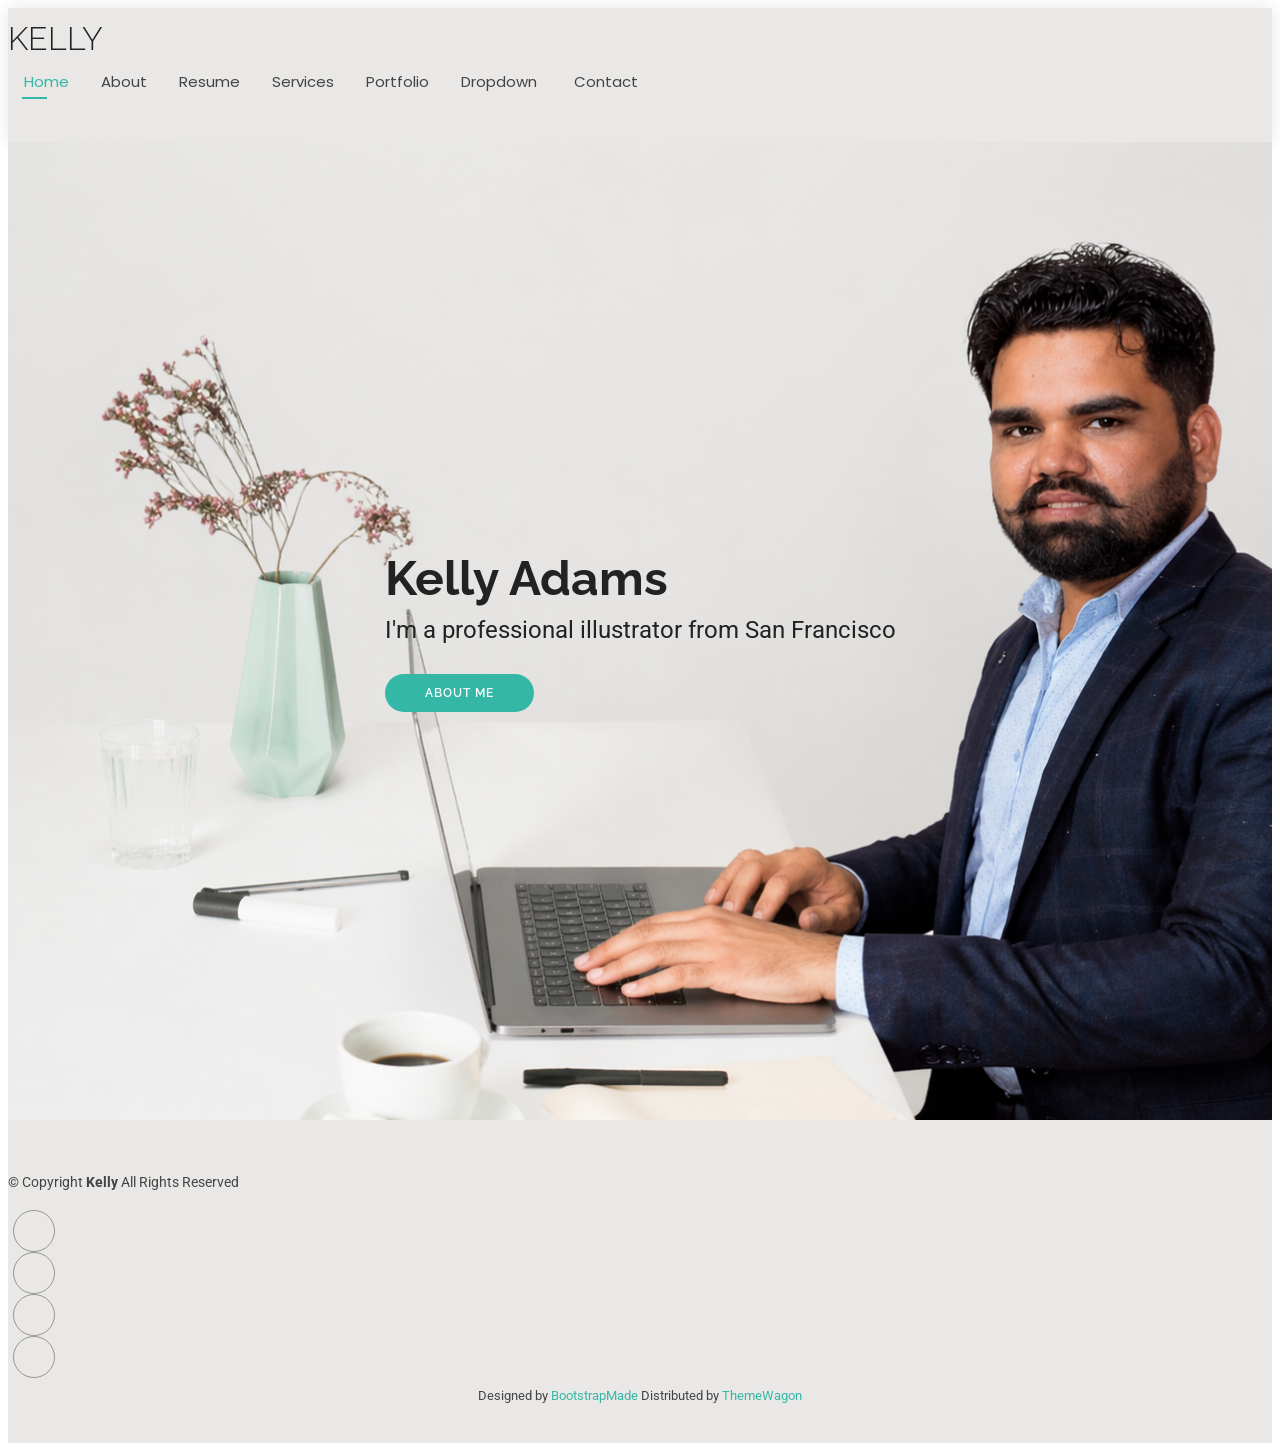
==== index.html @ b35b4514 "index.html" ====
<!DOCTYPE html>
<html lang="en">

<head>
  <meta charset="utf-8">
  <meta content="width=device-width, initial-scale=1.0" name="viewport">
  <title>Index - Kelly Bootstrap Template</title>
  <meta name="description" content="">
  <meta name="keywords" content="">

  <!-- Favicons -->
  <link href="assets/img/favicon.png" rel="icon">
  <link href="assets/img/apple-touch-icon.png" rel="apple-touch-icon">

  <!-- Fonts -->
  <link href="https://fonts.googleapis.com" rel="preconnect">
  <link href="https://fonts.gstatic.com" rel="preconnect" crossorigin>
  <link href="https://fonts.googleapis.com/css2?family=Roboto:ital,wght@0,100;0,300;0,400;0,500;0,700;0,900;1,100;1,300;1,400;1,500;1,700;1,900&family=Poppins:ital,wght@0,100;0,200;0,300;0,400;0,500;0,600;0,700;0,800;0,900;1,100;1,200;1,300;1,400;1,500;1,600;1,700;1,800;1,900&family=Raleway:ital,wght@0,100;0,200;0,300;0,400;0,500;0,600;0,700;0,800;0,900;1,100;1,200;1,300;1,400;1,500;1,600;1,700;1,800;1,900&display=swap" rel="stylesheet">

  <!-- Vendor CSS Files -->
  <link href="assets/vendor/bootstrap/css/bootstrap.min.css" rel="stylesheet">
  <link href="assets/vendor/bootstrap-icons/bootstrap-icons.css" rel="stylesheet">
  <link href="assets/vendor/aos/aos.css" rel="stylesheet">
  <link href="assets/vendor/swiper/swiper-bundle.min.css" rel="stylesheet">
  <link href="assets/vendor/glightbox/css/glightbox.min.css" rel="stylesheet">

  <!-- Main CSS File -->
  <link href="main.css" rel="stylesheet">

  <!-- =======================================================
  * Template Name: Kelly
  * Template URL: https://bootstrapmade.com/kelly-free-bootstrap-cv-resume-html-template/
  * Updated: Aug 07 2024 with Bootstrap v5.3.3
  * Author: BootstrapMade.com
  * License: https://bootstrapmade.com/license/
  ======================================================== -->
</head>

<body class="index-page">

  <header id="header" class="header d-flex align-items-center light-background sticky-top">
    <div class="container-fluid position-relative d-flex align-items-center justify-content-between">

      <a href="index.html" class="logo d-flex align-items-center me-auto me-xl-0">
        <!-- Uncomment the line below if you also wish to use an image logo -->
        <!-- <img src="assets/img/logo.png" alt=""> -->
        <h1 class="sitename">Kelly</h1>
      </a>

      <nav id="navmenu" class="navmenu">
        <ul>
          <li><a href="index.html" class="active">Home</a></li>
          <li><a href="about.html">About</a></li>
          <li><a href="resume.html">Resume</a></li>
          <li><a href="services.html">Services</a></li>
          <li><a href="portfolio.html">Portfolio</a></li>
          <li class="dropdown"><a href="#"><span>Dropdown</span> <i class="bi bi-chevron-down toggle-dropdown"></i></a>
            <ul>
              <li><a href="#">Dropdown 1</a></li>
              <li class="dropdown"><a href="#"><span>Deep Dropdown</span> <i class="bi bi-chevron-down toggle-dropdown"></i></a>
                <ul>
                  <li><a href="#">Deep Dropdown 1</a></li>
                  <li><a href="#">Deep Dropdown 2</a></li>
                  <li><a href="#">Deep Dropdown 3</a></li>
                  <li><a href="#">Deep Dropdown 4</a></li>
                  <li><a href="#">Deep Dropdown 5</a></li>
                </ul>
              </li>
              <li><a href="#">Dropdown 2</a></li>
              <li><a href="#">Dropdown 3</a></li>
              <li><a href="#">Dropdown 4</a></li>
            </ul>
          </li>
          <li><a href="contact.html">Contact</a></li>
        </ul>
        <i class="mobile-nav-toggle d-xl-none bi bi-list"></i>
      </nav>

      <div class="header-social-links">
        <a href="#" class="twitter"><i class="bi bi-twitter-x"></i></a>
        <a href="#" class="facebook"><i class="bi bi-facebook"></i></a>
        <a href="#" class="instagram"><i class="bi bi-instagram"></i></a>
        <a href="#" class="linkedin"><i class="bi bi-linkedin"></i></a>
      </div>

    </div>
  </header>

  <main class="main">

    <!-- Hero Section -->
    <section id="hero" class="hero section">

      <img src="pk.png" alt="" data-aos="fade-in">

      <div class="container text-center" data-aos="zoom-out" data-aos-delay="100">
        <div class="row justify-content-center">
          <div class="col-lg-8">
            <h2>Kelly Adams</h2>
            <p>I'm a professional illustrator from San Francisco</p>
            <a href="about.html" class="btn-get-started">About Me</a>
          </div>
        </div>
      </div>

    </section><!-- /Hero Section -->

  </main>

  <footer id="footer" class="footer light-background">

    <div class="container">
      <div class="copyright text-center ">
        <p>© <span>Copyright</span> <strong class="px-1 sitename">Kelly</strong> <span>All Rights Reserved<br></span></p>
      </div>
      <div class="social-links d-flex justify-content-center">
        <a href=""><i class="bi bi-twitter-x"></i></a>
        <a href=""><i class="bi bi-facebook"></i></a>
        <a href=""><i class="bi bi-instagram"></i></a>
        <a href=""><i class="bi bi-linkedin"></i></a>
      </div>
      <div class="credits">
        <!-- All the links in the footer should remain intact. -->
        <!-- You can delete the links only if you've purchased the pro version. -->
        <!-- Licensing information: https://bootstrapmade.com/license/ -->
        <!-- Purchase the pro version with working PHP/AJAX contact form: [buy-url] -->
        Designed by <a href="https://bootstrapmade.com/">BootstrapMade</a> Distributed by <a href=“https://themewagon.com>ThemeWagon
      </div>
    </div>

  </footer>

  <!-- Scroll Top -->
  <a href="#" id="scroll-top" class="scroll-top d-flex align-items-center justify-content-center"><i class="bi bi-arrow-up-short"></i></a>

  <!-- Preloader -->
  <div id="preloader"></div>

  <!-- Vendor JS Files -->
  <script src="assets/vendor/bootstrap/js/bootstrap.bundle.min.js"></script>
  <script src="assets/vendor/php-email-form/validate.js"></script>
  <script src="assets/vendor/aos/aos.js"></script>
  <script src="assets/vendor/waypoints/noframework.waypoints.js"></script>
  <script src="assets/vendor/purecounter/purecounter_vanilla.js"></script>
  <script src="assets/vendor/swiper/swiper-bundle.min.js"></script>
  <script src="assets/vendor/glightbox/js/glightbox.min.js"></script>
  <script src="assets/vendor/imagesloaded/imagesloaded.pkgd.min.js"></script>
  <script src="assets/vendor/isotope-layout/isotope.pkgd.min.js"></script>

  <!-- Main JS File -->
  <script src="main-js.js"></script>

</body>

</html>
---- main.css ----
/**
* Template Name: Kelly
* Template URL: https://bootstrapmade.com/kelly-free-bootstrap-cv-resume-html-template/
* Updated: Aug 07 2024 with Bootstrap v5.3.3
* Author: BootstrapMade.com
* License: https://bootstrapmade.com/license/
*/

/*--------------------------------------------------------------
# Font & Color Variables
# Help: https://bootstrapmade.com/color-system/
--------------------------------------------------------------*/
/* Fonts */
:root {
  --default-font: "Roboto",  system-ui, -apple-system, "Segoe UI", Roboto, "Helvetica Neue", Arial, "Noto Sans", "Liberation Sans", sans-serif, "Apple Color Emoji", "Segoe UI Emoji", "Segoe UI Symbol", "Noto Color Emoji";
  --heading-font: "Raleway",  sans-serif;
  --nav-font: "Poppins",  sans-serif;
}

/* Global Colors - The following color variables are used throughout the website. Updating them here will change the color scheme of the entire website */
:root { 
  --background-color: #ffffff; /* Background color for the entire website, including individual sections */
  --default-color: #444444; /* Default color used for the majority of the text content across the entire website */
  --heading-color: #222222; /* Color for headings, subheadings and title throughout the website */
  --accent-color: #34b7a7; /* Accent color that represents your brand on the website. It's used for buttons, links, and other elements that need to stand out */
  --surface-color: #ffffff; /* The surface color is used as a background of boxed elements within sections, such as cards, icon boxes, or other elements that require a visual separation from the global background. */
  --contrast-color: #ffffff; /* Contrast color for text, ensuring readability against backgrounds of accent, heading, or default colors. */
}

/* Nav Menu Colors - The following color variables are used specifically for the navigation menu. They are separate from the global colors to allow for more customization options */
:root {
  --nav-color: #444444;  /* The default color of the main navmenu links */
  --nav-hover-color: #34b7a7; /* Applied to main navmenu links when they are hovered over or active */
  --nav-mobile-background-color: #ffffff; /* Used as the background color for mobile navigation menu */
  --nav-dropdown-background-color: #ffffff; /* Used as the background color for dropdown items that appear when hovering over primary navigation items */
  --nav-dropdown-color: #444444; /* Used for navigation links of the dropdown items in the navigation menu. */
  --nav-dropdown-hover-color: #34b7a7; /* Similar to --nav-hover-color, this color is applied to dropdown navigation links when they are hovered over. */
}

/* Color Presets - These classes override global colors when applied to any section or element, providing reuse of the sam color scheme. */

.light-background {
  --background-color: #e9e8e6;
  --surface-color: #ffffff;
}

.dark-background {
  --background-color: #060606;
  --default-color: #ffffff;
  --heading-color: #ffffff;
  --surface-color: #252525;
  --contrast-color: #ffffff;
}

/* Smooth scroll */
:root {
  scroll-behavior: smooth;
}

/*--------------------------------------------------------------
# General Styling & Shared Classes
--------------------------------------------------------------*/
body {
  color: var(--default-color);
  background-color: var(--background-color);
  font-family: var(--default-font);
}

a {
  color: var(--accent-color);
  text-decoration: none;
  transition: 0.3s;
}

a:hover {
  color: color-mix(in srgb, var(--accent-color), transparent 25%);
  text-decoration: none;
}

h1,
h2,
h3,
h4,
h5,
h6 {
  color: var(--heading-color);
  font-family: var(--heading-font);
}

/* PHP Email Form Messages
------------------------------*/
.php-email-form .error-message {
  display: none;
  background: #df1529;
  color: #ffffff;
  text-align: left;
  padding: 15px;
  margin-bottom: 24px;
  font-weight: 600;
}

.php-email-form .sent-message {
  display: none;
  color: #ffffff;
  background: #059652;
  text-align: center;
  padding: 15px;
  margin-bottom: 24px;
  font-weight: 600;
}

.php-email-form .loading {
  display: none;
  background: var(--surface-color);
  text-align: center;
  padding: 15px;
  margin-bottom: 24px;
}

.php-email-form .loading:before {
  content: "";
  display: inline-block;
  border-radius: 50%;
  width: 24px;
  height: 24px;
  margin: 0 10px -6px 0;
  border: 3px solid var(--accent-color);
  border-top-color: var(--surface-color);
  animation: php-email-form-loading 1s linear infinite;
}

@keyframes php-email-form-loading {
  0% {
    transform: rotate(0deg);
  }

  100% {
    transform: rotate(360deg);
  }
}

/*--------------------------------------------------------------
# Global Header
--------------------------------------------------------------*/
.header {
  color: var(--default-color);
  background-color: var(--background-color);
  padding: 15px 0;
  transition: all 0.5s;
  z-index: 997;
  box-shadow: 0px 0 18px rgba(0, 0, 0, 0.1);
}

.header .logo {
  line-height: 1;
}

.header .logo img {
  max-height: 36px;
  margin-right: 8px;
}

.header .logo h1 {
  font-size: 32px;
  margin: 0;
  font-weight: 300;
  text-transform: uppercase;
  color: var(--heading-color);
}

.header .header-social-links {
  padding-right: 15px;
}

.header .header-social-links a {
  color: color-mix(in srgb, var(--default-color), transparent 40%);
  padding-left: 6px;
  display: inline-block;
  transition: 0.3s;
  font-size: 16px;
}

.header .header-social-links a:hover {
  color: var(--accent-color);
}

.header .header-social-links a i {
  line-height: 0px;
}

@media (max-width: 1200px) {
  .header .logo {
    order: 1;
  }

  .header .header-social-links {
    order: 2;
  }

  .header .navmenu {
    order: 3;
  }
}

/*--------------------------------------------------------------
# Navigation Menu
--------------------------------------------------------------*/
/* Desktop Navigation */
@media (min-width: 1200px) {
  .navmenu {
    padding: 0;
  }

  .navmenu ul {
    margin: 0;
    padding: 0;
    display: flex;
    list-style: none;
    align-items: center;
  }

  .navmenu li {
    position: relative;
  }

  .navmenu>ul>li {
    white-space: nowrap;
    padding: 15px 14px;
  }

  .navmenu>ul>li:last-child {
    padding-right: 0;
  }

  .navmenu a,
  .navmenu a:focus {
    color: var(--nav-color);
    font-size: 15px;
    padding: 0 2px;
    font-family: var(--nav-font);
    font-weight: 400;
    display: flex;
    align-items: center;
    justify-content: space-between;
    white-space: nowrap;
    transition: 0.3s;
    position: relative;
  }

  .navmenu a i,
  .navmenu a:focus i {
    font-size: 12px;
    line-height: 0;
    margin-left: 5px;
    transition: 0.3s;
  }

  .navmenu>ul>li>a:before {
    content: "";
    position: absolute;
    height: 2px;
    bottom: -6px;
    left: 0;
    background-color: var(--nav-hover-color);
    visibility: hidden;
    width: 0px;
    transition: all 0.3s ease-in-out 0s;
  }

  .navmenu a:hover:before,
  .navmenu li:hover>a:before,
  .navmenu .active:before {
    visibility: visible;
    width: 25px;
  }

  .navmenu li:hover>a,
  .navmenu .active,
  .navmenu .active:focus {
    color: var(--nav-hover-color);
  }

  .navmenu .dropdown ul {
    margin: 0;
    padding: 10px 0;
    background: var(--nav-dropdown-background-color);
    display: block;
    position: absolute;
    visibility: hidden;
    left: 14px;
    top: 130%;
    opacity: 0;
    transition: 0.3s;
    border-radius: 4px;
    z-index: 99;
    box-shadow: 0px 0px 30px rgba(0, 0, 0, 0.1);
  }

  .navmenu .dropdown ul li {
    min-width: 200px;
  }

  .navmenu .dropdown ul a {
    padding: 10px 20px;
    font-size: 15px;
    text-transform: none;
    color: var(--nav-dropdown-color);
  }

  .navmenu .dropdown ul a i {
    font-size: 12px;
  }

  .navmenu .dropdown ul a:hover,
  .navmenu .dropdown ul .active:hover,
  .navmenu .dropdown ul li:hover>a {
    color: var(--nav-dropdown-hover-color);
  }

  .navmenu .dropdown:hover>ul {
    opacity: 1;
    top: 100%;
    visibility: visible;
  }

  .navmenu .dropdown .dropdown ul {
    top: 0;
    left: -90%;
    visibility: hidden;
  }

  .navmenu .dropdown .dropdown:hover>ul {
    opacity: 1;
    top: 0;
    left: -100%;
    visibility: visible;
  }
}

/* Mobile Navigation */
@media (max-width: 1199px) {
  .mobile-nav-toggle {
    color: var(--nav-color);
    font-size: 28px;
    line-height: 0;
    margin-right: 10px;
    cursor: pointer;
    transition: color 0.3s;
  }

  .navmenu {
    padding: 0;
    z-index: 9997;
  }

  .navmenu ul {
    display: none;
    list-style: none;
    position: absolute;
    inset: 60px 20px 20px 20px;
    padding: 10px 0;
    margin: 0;
    border-radius: 6px;
    background-color: var(--nav-mobile-background-color);
    border: 1px solid color-mix(in srgb, var(--default-color), transparent 90%);
    box-shadow: none;
    overflow-y: auto;
    transition: 0.3s;
    z-index: 9998;
  }

  .navmenu a,
  .navmenu a:focus {
    color: var(--nav-dropdown-color);
    padding: 10px 20px;
    font-family: var(--nav-font);
    font-size: 17px;
    font-weight: 500;
    display: flex;
    align-items: center;
    justify-content: space-between;
    white-space: nowrap;
    transition: 0.3s;
  }

  .navmenu a i,
  .navmenu a:focus i {
    font-size: 12px;
    line-height: 0;
    margin-left: 5px;
    width: 30px;
    height: 30px;
    display: flex;
    align-items: center;
    justify-content: center;
    border-radius: 50%;
    transition: 0.3s;
    background-color: color-mix(in srgb, var(--accent-color), transparent 90%);
  }

  .navmenu a i:hover,
  .navmenu a:focus i:hover {
    background-color: var(--accent-color);
    color: var(--contrast-color);
  }

  .navmenu a:hover,
  .navmenu .active,
  .navmenu .active:focus {
    color: var(--nav-dropdown-hover-color);
  }

  .navmenu .active i,
  .navmenu .active:focus i {
    background-color: var(--accent-color);
    color: var(--contrast-color);
    transform: rotate(180deg);
  }

  .navmenu .dropdown ul {
    position: static;
    display: none;
    z-index: 99;
    padding: 10px 0;
    margin: 10px 20px;
    background-color: var(--nav-dropdown-background-color);
    transition: all 0.5s ease-in-out;
  }

  .navmenu .dropdown ul ul {
    background-color: rgba(33, 37, 41, 0.1);
  }

  .navmenu .dropdown>.dropdown-active {
    display: block;
    background-color: rgba(33, 37, 41, 0.03);
  }

  .mobile-nav-active {
    overflow: hidden;
  }

  .mobile-nav-active .mobile-nav-toggle {
    color: #fff;
    position: absolute;
    font-size: 32px;
    top: 15px;
    right: 15px;
    margin-right: 0;
    z-index: 9999;
  }

  .mobile-nav-active .navmenu {
    position: fixed;
    overflow: hidden;
    inset: 0;
    background: rgba(33, 37, 41, 0.8);
    transition: 0.3s;
  }

  .mobile-nav-active .navmenu>ul {
    display: block;
  }
}

/*--------------------------------------------------------------
# Global Footer
--------------------------------------------------------------*/
.footer {
  color: var(--default-color);
  background-color: var(--background-color);
  font-size: 14px;
  padding: 40px 0;
  position: relative;
}

.footer .copyright p {
  margin-bottom: 0;
}

.footer .social-links {
  margin-top: 20px;
}

.footer .social-links a {
  display: flex;
  align-items: center;
  justify-content: center;
  width: 40px;
  height: 40px;
  border-radius: 50%;
  border: 1px solid color-mix(in srgb, var(--default-color), transparent 50%);
  font-size: 16px;
  color: color-mix(in srgb, var(--default-color), transparent 50%);
  margin: 0 5px;
  transition: 0.3s;
}

.footer .social-links a:hover {
  color: var(--accent-color);
  border-color: var(--accent-color);
}

.footer .credits {
  margin-top: 10px;
  font-size: 13px;
  text-align: center;
}

/*--------------------------------------------------------------
# Preloader
--------------------------------------------------------------*/
#preloader {
  position: fixed;
  inset: 0;
  z-index: 9999;
  overflow: hidden;
  background-color: var(--background-color);
  transition: all 0.6s ease-out;
  width: 100%;
  height: 100vh;
}

#preloader:before,
#preloader:after {
  content: "";
  position: absolute;
  border: 4px solid var(--accent-color);
  border-radius: 50%;
  animation: animate-preloader 2s cubic-bezier(0, 0.2, 0.8, 1) infinite;
}

#preloader:after {
  animation-delay: -0.5s;
}

@keyframes animate-preloader {
  0% {
    width: 10px;
    height: 10px;
    top: calc(50% - 5px);
    left: calc(50% - 5px);
    opacity: 1;
  }

  100% {
    width: 72px;
    height: 72px;
    top: calc(50% - 36px);
    left: calc(50% - 36px);
    opacity: 0;
  }
}

/*--------------------------------------------------------------
# Scroll Top Button
--------------------------------------------------------------*/
.scroll-top {
  position: fixed;
  visibility: hidden;
  opacity: 0;
  right: 15px;
  bottom: -15px;
  z-index: 99999;
  background-color: var(--accent-color);
  width: 44px;
  height: 44px;
  border-radius: 50px;
  transition: all 0.4s;
}

.scroll-top i {
  font-size: 24px;
  color: var(--contrast-color);
  line-height: 0;
}

.scroll-top:hover {
  background-color: color-mix(in srgb, var(--accent-color), transparent 20%);
  color: var(--contrast-color);
}

.scroll-top.active {
  visibility: visible;
  opacity: 1;
  bottom: 15px;
}

/*--------------------------------------------------------------
# Disable aos animation delay on mobile devices
--------------------------------------------------------------*/
@media screen and (max-width: 768px) {
  [data-aos-delay] {
    transition-delay: 0 !important;
  }
}

/*--------------------------------------------------------------
# Global Page Titles & Breadcrumbs
--------------------------------------------------------------*/
.page-title {
  color: var(--default-color);
  background-color: var(--background-color);
  padding: 25px 0;
  position: relative;
  border-bottom: 1px solid color-mix(in srgb, var(--default-color), transparent 85%);
}

.page-title h1 {
  font-size: 24px;
  font-weight: 400;
}

.page-title .breadcrumbs ol {
  display: flex;
  flex-wrap: wrap;
  list-style: none;
  padding: 0;
  margin: 0;
  font-size: 14px;
  font-weight: 400;
}

.page-title .breadcrumbs ol li+li {
  padding-left: 10px;
}

.page-title .breadcrumbs ol li+li::before {
  content: "/";
  display: inline-block;
  padding-right: 10px;
  color: color-mix(in srgb, var(--default-color), transparent 70%);
}

/*--------------------------------------------------------------
# Global Sections
--------------------------------------------------------------*/
section,
.section {
  color: var(--default-color);
  background-color: var(--background-color);
  padding: 60px 0;
  scroll-margin-top: 100px;
  overflow: clip;
}

@media (max-width: 1199px) {

  section,
  .section {
    scroll-margin-top: 66px;
  }
}

/*--------------------------------------------------------------
# Global Section Titles
--------------------------------------------------------------*/
.section-title {
  text-align: center;
  padding-bottom: 60px;
  position: relative;
}

.section-title h2 {
  font-size: 32px;
  font-weight: 700;
  margin-bottom: 20px;
  padding-bottom: 20px;
  position: relative;
}

.section-title h2:after {
  content: "";
  position: absolute;
  display: block;
  width: 50px;
  height: 3px;
  background: var(--accent-color);
  left: 0;
  right: 0;
  bottom: 0;
  margin: auto;
}

.section-title p {
  margin-bottom: 0;
}

/*--------------------------------------------------------------
# Hero Section
--------------------------------------------------------------*/
.hero {
  width: 100%;
  min-height: calc(100vh - 82px);
  position: relative;
  padding: 80px 0;
  display: flex;
  align-items: center;
  justify-content: center;
}

@media (max-width: 1200px) {
  .hero {
    min-height: calc(100vh - 68px);
  }
}

.hero img {
  position: absolute;
  inset: 0;
  display: block;
  width: 100%;
  height: 100%;
  object-fit: cover;
  z-index: 1;
}

.hero .container {
  position: relative;
  z-index: 3;
}

.hero h2 {
  margin: 0;
  font-size: 48px;
  font-weight: 700;
}

.hero p {
  margin: 10px 0 0 0;
  font-size: 24px;
  color: var(--heading-color);
}

.hero .btn-get-started {
  color: var(--contrast-color);
  background: var(--accent-color);
  font-family: var(--heading-font);
  text-transform: uppercase;
  font-weight: 600;
  font-size: 12px;
  letter-spacing: 1px;
  display: inline-block;
  padding: 12px 40px;
  border-radius: 50px;
  transition: 0.5s;
  margin-top: 30px;
}

.hero .btn-get-started:hover {
  background: color-mix(in srgb, var(--accent-color) 90%, white 20%);
}

@media (max-width: 768px) {
  .hero h2 {
    font-size: 32px;
  }

  .hero p {
    font-size: 18px;
  }
}

/*--------------------------------------------------------------
# About Section
--------------------------------------------------------------*/
.about .content h2 {
  font-weight: 700;
  font-size: 24px;
}

.about .content ul {
  list-style: none;
  padding: 0;
}

.about .content ul li {
  margin-bottom: 20px;
  display: flex;
  align-items: center;
}

.about .content ul strong {
  margin-right: 10px;
}

.about .content ul i {
  font-size: 16px;
  margin-right: 5px;
  color: var(--accent-color);
  line-height: 0;
}

/*--------------------------------------------------------------
# Skills Section
--------------------------------------------------------------*/
.skills .progress {
  height: 60px;
  display: block;
  background: none;
  border-radius: 0;
}

.skills .progress .skill {
  color: var(--heading-color);
  padding: 0;
  margin: 0 0 6px 0;
  text-transform: uppercase;
  display: block;
  font-weight: 600;
  font-family: var(--heading-font);
}

.skills .progress .skill .val {
  float: right;
  font-style: normal;
}

.skills .progress-bar-wrap {
  background: color-mix(in srgb, var(--default-color), transparent 90%);
  height: 10px;
}

.skills .progress-bar {
  width: 1px;
  height: 10px;
  transition: 0.9s;
  background-color: var(--accent-color);
}

/*--------------------------------------------------------------
# Stats Section
--------------------------------------------------------------*/
.stats .stats-item {
  padding: 30px;
  width: 100%;
}

.stats .stats-item span {
  color: var(--heading-color);
  font-size: 48px;
  display: block;
  font-weight: 700;
  margin-bottom: 20px;
  padding-bottom: 20px;
  position: relative;
}

.stats .stats-item span:after {
  content: "";
  position: absolute;
  display: block;
  width: 25px;
  height: 3px;
  background: var(--accent-color);
  left: 0;
  right: 0;
  bottom: 0;
  margin: auto;
}

.stats .stats-item p {
  color: color-mix(in srgb, var(--default-color), transparent 40%);
  padding: 0;
  margin: 0;
  font-family: var(--heading-font);
  font-weight: 500;
}

/*--------------------------------------------------------------
# Testimonials Section
--------------------------------------------------------------*/
.testimonials .section-header {
  margin-bottom: 40px;
}

.testimonials .testimonials-carousel,
.testimonials .testimonials-slider {
  overflow: hidden;
}

.testimonials .testimonial-item {
  text-align: center;
}

.testimonials .testimonial-item .testimonial-img {
  width: 120px;
  border-radius: 50%;
  border: 4px solid var(--background-color);
  margin: 0 auto;
}

.testimonials .testimonial-item h3 {
  font-size: 20px;
  font-weight: bold;
  margin: 10px 0 5px 0;
}

.testimonials .testimonial-item h4 {
  font-size: 14px;
  color: color-mix(in srgb, var(--default-color), transparent 40%);
  margin: 0 0 15px 0;
}

.testimonials .testimonial-item .stars {
  margin-bottom: 15px;
}

.testimonials .testimonial-item .stars i {
  color: #ffc107;
  margin: 0 1px;
}

.testimonials .testimonial-item .quote-icon-left,
.testimonials .testimonial-item .quote-icon-right {
  color: color-mix(in srgb, var(--accent-color), transparent 50%);
  font-size: 26px;
  line-height: 0;
}

.testimonials .testimonial-item .quote-icon-left {
  display: inline-block;
  left: -5px;
  position: relative;
}

.testimonials .testimonial-item .quote-icon-right {
  display: inline-block;
  right: -5px;
  position: relative;
  top: 10px;
  transform: scale(-1, -1);
}

.testimonials .testimonial-item p {
  font-style: italic;
  margin: 0 auto 15px auto;
}

.testimonials .swiper-wrapper {
  height: auto;
}

.testimonials .swiper-pagination {
  margin-top: 20px;
  position: relative;
}

.testimonials .swiper-pagination .swiper-pagination-bullet {
  width: 12px;
  height: 12px;
  opacity: 1;
  background-color: color-mix(in srgb, var(--default-color), transparent 85%);
}

.testimonials .swiper-pagination .swiper-pagination-bullet-active {
  background-color: var(--accent-color);
}

@media (min-width: 992px) {
  .testimonials .testimonial-item p {
    width: 80%;
  }
}

/*--------------------------------------------------------------
# Resume Section
--------------------------------------------------------------*/
.resume .resume-title {
  color: var(--heading-color);
  font-size: 26px;
  font-weight: 700;
  margin-top: 20px;
  margin-bottom: 20px;
}

.resume .resume-item {
  padding: 0 0 20px 20px;
  margin-top: -2px;
  border-left: 2px solid var(--accent-color);
  position: relative;
}

.resume .resume-item h4 {
  line-height: 18px;
  font-size: 18px;
  font-weight: 600;
  text-transform: uppercase;
  color: color-mix(in srgb, var(--default-color), transparent 20%);
  margin-bottom: 10px;
}

.resume .resume-item h5 {
  font-size: 16px;
  padding: 5px 15px;
  display: inline-block;
  font-weight: 600;
  margin-bottom: 10px;
}

.resume .resume-item ul {
  padding-left: 20px;
}

.resume .resume-item ul li {
  padding-bottom: 10px;
}

.resume .resume-item:last-child {
  padding-bottom: 0;
}

.resume .resume-item::before {
  content: "";
  position: absolute;
  width: 16px;
  height: 16px;
  border-radius: 50px;
  left: -9px;
  top: 0;
  background: var(--background-color);
  border: 2px solid var(--accent-color);
}

/*--------------------------------------------------------------
# Services Section
--------------------------------------------------------------*/
.services .service-item {
  background-color: var(--surface-color);
  box-shadow: 0px 5px 90px 0px rgba(0, 0, 0, 0.1);
  height: 100%;
  padding: 60px 30px;
  text-align: center;
  transition: 0.3s;
  border-radius: 5px;
}

.services .service-item .icon {
  margin: 0 auto;
  width: 100px;
  height: 100px;
  display: flex;
  align-items: center;
  justify-content: center;
  transition: ease-in-out 0.3s;
  position: relative;
}

.services .service-item .icon i {
  font-size: 36px;
  transition: 0.5s;
  position: relative;
}

.services .service-item .icon svg {
  position: absolute;
  top: 0;
  left: 0;
}

.services .service-item .icon svg path {
  transition: 0.5s;
  fill: color-mix(in srgb, var(--default-color), transparent 95%);
}

.services .service-item h3 {
  font-weight: 700;
  margin: 10px 0 15px 0;
  font-size: 22px;
}

.services .service-item p {
  line-height: 24px;
  font-size: 14px;
  margin-bottom: 0;
}

.services .service-item:hover {
  box-shadow: 0px 5px 35px 0px rgba(0, 0, 0, 0.1);
}

.services .service-item.item-cyan i {
  color: #0dcaf0;
}

.services .service-item.item-cyan:hover .icon i {
  color: #fff;
}

.services .service-item.item-cyan:hover .icon path {
  fill: #0dcaf0;
}

.services .service-item.item-orange i {
  color: #fd7e14;
}

.services .service-item.item-orange:hover .icon i {
  color: #fff;
}

.services .service-item.item-orange:hover .icon path {
  fill: #fd7e14;
}

.services .service-item.item-teal i {
  color: #20c997;
}

.services .service-item.item-teal:hover .icon i {
  color: #fff;
}

.services .service-item.item-teal:hover .icon path {
  fill: #20c997;
}

.services .service-item.item-red i {
  color: #df1529;
}

.services .service-item.item-red:hover .icon i {
  color: #fff;
}

.services .service-item.item-red:hover .icon path {
  fill: #df1529;
}

.services .service-item.item-indigo i {
  color: #6610f2;
}

.services .service-item.item-indigo:hover .icon i {
  color: #fff;
}

.services .service-item.item-indigo:hover .icon path {
  fill: #6610f2;
}

.services .service-item.item-pink i {
  color: #f3268c;
}

.services .service-item.item-pink:hover .icon i {
  color: #fff;
}

.services .service-item.item-pink:hover .icon path {
  fill: #f3268c;
}

/*--------------------------------------------------------------
# Portfolio Section
--------------------------------------------------------------*/
.portfolio .portfolio-filters {
  padding: 0;
  margin: 0 auto 20px auto;
  list-style: none;
  text-align: center;
}

.portfolio .portfolio-filters li {
  cursor: pointer;
  display: inline-block;
  padding: 8px 20px 10px 20px;
  margin: 0;
  font-size: 15px;
  font-weight: 500;
  line-height: 1;
  margin-bottom: 5px;
  border-radius: 50px;
  transition: all 0.3s ease-in-out;
  font-family: var(--heading-font);
}

.portfolio .portfolio-filters li:hover,
.portfolio .portfolio-filters li.filter-active {
  color: var(--contrast-color);
  background-color: var(--accent-color);
}

.portfolio .portfolio-filters li:first-child {
  margin-left: 0;
}

.portfolio .portfolio-filters li:last-child {
  margin-right: 0;
}

@media (max-width: 575px) {
  .portfolio .portfolio-filters li {
    font-size: 14px;
    margin: 0 0 10px 0;
  }
}

.portfolio .portfolio-item {
  position: relative;
  overflow: hidden;
}

.portfolio .portfolio-item .portfolio-info {
  opacity: 0;
  position: absolute;
  left: 12px;
  right: 12px;
  bottom: -100%;
  z-index: 3;
  transition: all ease-in-out 0.5s;
  background: color-mix(in srgb, var(--surface-color), transparent 10%);
  padding: 15px;
}

.portfolio .portfolio-item .portfolio-info h4 {
  font-size: 18px;
  font-weight: 600;
  padding-right: 50px;
}

.portfolio .portfolio-item .portfolio-info p {
  color: color-mix(in srgb, var(--default-color), transparent 30%);
  font-size: 14px;
  margin-bottom: 0;
  padding-right: 50px;
}

.portfolio .portfolio-item .portfolio-info .preview-link,
.portfolio .portfolio-item .portfolio-info .details-link {
  position: absolute;
  right: 50px;
  font-size: 24px;
  top: calc(50% - 14px);
  color: color-mix(in srgb, var(--default-color), transparent 30%);
  transition: 0.3s;
  line-height: 0;
}

.portfolio .portfolio-item .portfolio-info .preview-link:hover,
.portfolio .portfolio-item .portfolio-info .details-link:hover {
  color: var(--accent-color);
}

.portfolio .portfolio-item .portfolio-info .details-link {
  right: 14px;
  font-size: 28px;
}

.portfolio .portfolio-item:hover .portfolio-info {
  opacity: 1;
  bottom: 0;
}

/*--------------------------------------------------------------
# Portfolio Details Section
--------------------------------------------------------------*/
.portfolio-details .portfolio-details-slider img {
  width: 100%;
}

.portfolio-details .portfolio-details-slider .swiper-pagination {
  margin-top: 20px;
  position: relative;
}

.portfolio-details .portfolio-details-slider .swiper-pagination .swiper-pagination-bullet {
  width: 12px;
  height: 12px;
  background-color: color-mix(in srgb, var(--default-color), transparent 85%);
  opacity: 1;
}

.portfolio-details .portfolio-details-slider .swiper-pagination .swiper-pagination-bullet-active {
  background-color: var(--accent-color);
}

.portfolio-details .portfolio-info {
  background-color: var(--surface-color);
  padding: 30px;
  box-shadow: 0px 0 30px rgba(0, 0, 0, 0.1);
}

.portfolio-details .portfolio-info h3 {
  font-size: 22px;
  font-weight: 700;
  margin-bottom: 20px;
  padding-bottom: 20px;
  border-bottom: 1px solid color-mix(in srgb, var(--default-color), transparent 85%);
}

.portfolio-details .portfolio-info ul {
  list-style: none;
  padding: 0;
  font-size: 15px;
}

.portfolio-details .portfolio-info ul li+li {
  margin-top: 10px;
}

.portfolio-details .portfolio-description {
  padding-top: 30px;
}

.portfolio-details .portfolio-description h2 {
  font-size: 26px;
  font-weight: 700;
  margin-bottom: 20px;
}

.portfolio-details .portfolio-description p {
  padding: 0;
  color: color-mix(in srgb, var(--default-color), transparent 30%);
}

/*--------------------------------------------------------------
# Contact Section
--------------------------------------------------------------*/
.contact .info-wrap {
  background-color: var(--surface-color);
  box-shadow: 0px 0px 20px rgba(0, 0, 0, 0.1);
  padding: 30px;
}

@media (max-width: 575px) {
  .contact .info-wrap {
    padding: 20px;
  }
}

.contact .info-item {
  margin-bottom: 40px;
}

.contact .info-item i {
  font-size: 20px;
  color: var(--accent-color);
  background: color-mix(in srgb, var(--accent-color), transparent 92%);
  width: 44px;
  height: 44px;
  display: flex;
  justify-content: center;
  align-items: center;
  border-radius: 50px;
  transition: all 0.3s ease-in-out;
  margin-right: 15px;
}

.contact .info-item h3 {
  padding: 0;
  font-size: 18px;
  font-weight: 700;
  margin-bottom: 5px;
}

.contact .info-item p {
  padding: 0;
  margin-bottom: 0;
  font-size: 14px;
}

.contact .info-item:hover i {
  background: var(--accent-color);
  color: var(--contrast-color);
}

.contact .php-email-form {
  background-color: var(--surface-color);
  height: 100%;
  padding: 30px;
  box-shadow: 0px 0px 20px rgba(0, 0, 0, 0.1);
}

@media (max-width: 575px) {
  .contact .php-email-form {
    padding: 20px;
  }
}

.contact .php-email-form input[type=text],
.contact .php-email-form input[type=email],
.contact .php-email-form textarea {
  font-size: 14px;
  padding: 10px 15px;
  box-shadow: none;
  border-radius: 0;
  color: var(--default-color);
  background-color: var(--surface-color);
  border-color: color-mix(in srgb, var(--default-color), transparent 80%);
}

.contact .php-email-form input[type=text]:focus,
.contact .php-email-form input[type=email]:focus,
.contact .php-email-form textarea:focus {
  border-color: var(--accent-color);
}

.contact .php-email-form input[type=text]::placeholder,
.contact .php-email-form input[type=email]::placeholder,
.contact .php-email-form textarea::placeholder {
  color: color-mix(in srgb, var(--default-color), transparent 70%);
}

.contact .php-email-form button[type=submit] {
  color: var(--contrast-color);
  background: var(--accent-color);
  border: 0;
  padding: 10px 30px;
  transition: 0.4s;
  border-radius: 50px;
}

.contact .php-email-form button[type=submit]:hover {
  background: color-mix(in srgb, var(--accent-color), transparent 25%);
}

/*--------------------------------------------------------------
# Starter Section Section
--------------------------------------------------------------*/
.starter-section {
  /* Add your styles here */
}
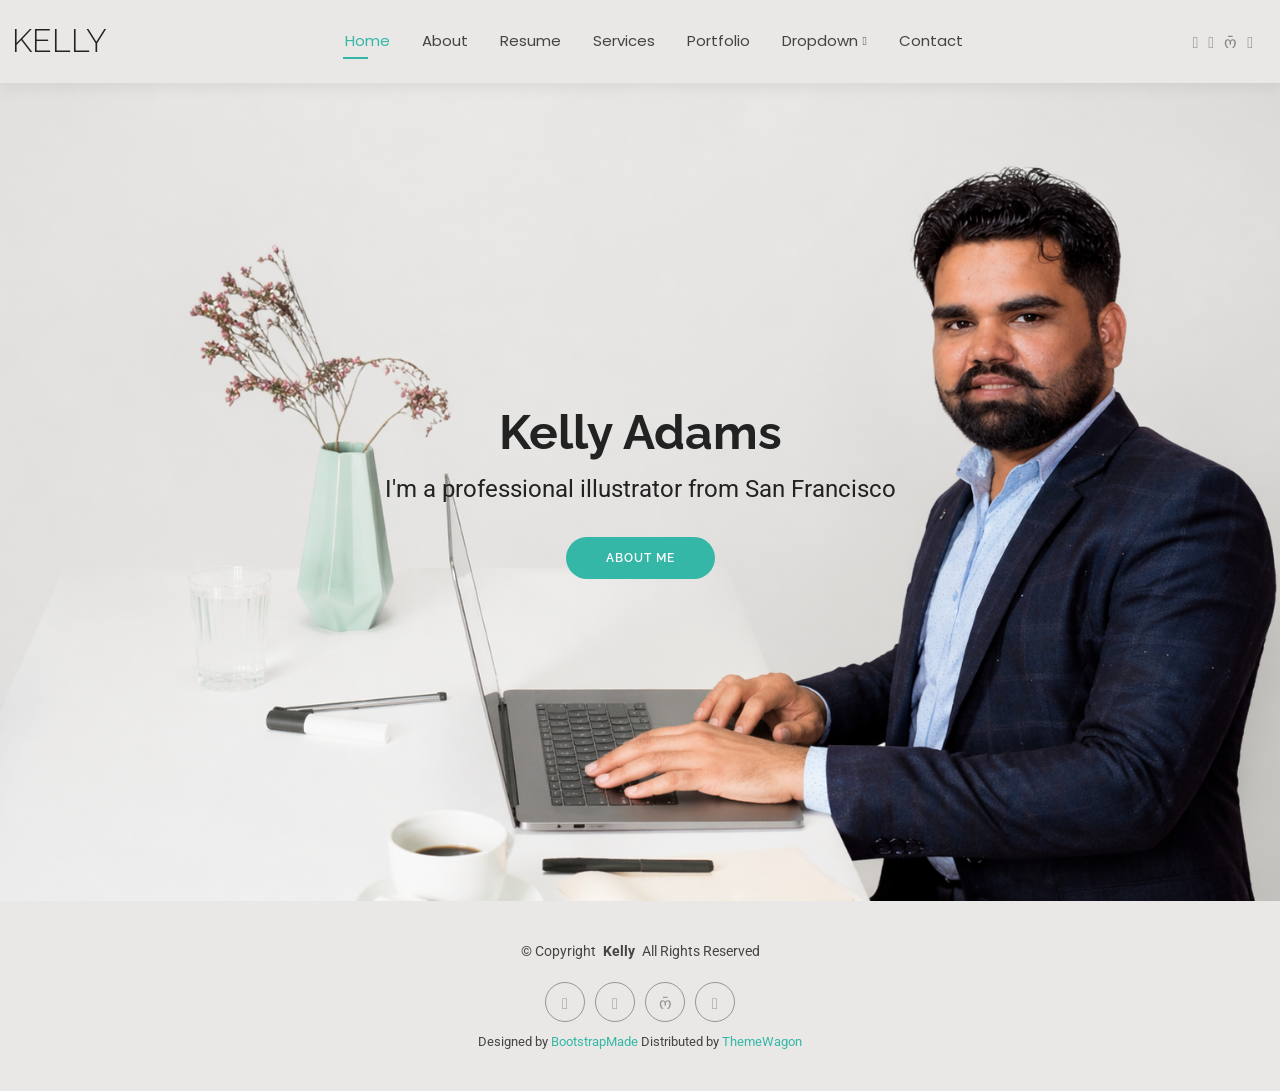
==== commit de8d8933: "index.html" ====
--- a/index.html
+++ b/index.html
@@ -9,7 +9,7 @@
   <meta name="keywords" content="">
 
   <!-- Favicons -->
-  <link href="assets/img/favicon.png" rel="icon">
+  <link href="favicon.png" rel="icon">
   <link href="assets/img/apple-touch-icon.png" rel="apple-touch-icon">
 
   <!-- Fonts -->
@@ -18,11 +18,11 @@
   <link href="https://fonts.googleapis.com/css2?family=Roboto:ital,wght@0,100;0,300;0,400;0,500;0,700;0,900;1,100;1,300;1,400;1,500;1,700;1,900&family=Poppins:ital,wght@0,100;0,200;0,300;0,400;0,500;0,600;0,700;0,800;0,900;1,100;1,200;1,300;1,400;1,500;1,600;1,700;1,800;1,900&family=Raleway:ital,wght@0,100;0,200;0,300;0,400;0,500;0,600;0,700;0,800;0,900;1,100;1,200;1,300;1,400;1,500;1,600;1,700;1,800;1,900&display=swap" rel="stylesheet">
 
   <!-- Vendor CSS Files -->
-  <link href="assets/vendor/bootstrap/css/bootstrap.min.css" rel="stylesheet">
-  <link href="assets/vendor/bootstrap-icons/bootstrap-icons.css" rel="stylesheet">
-  <link href="assets/vendor/aos/aos.css" rel="stylesheet">
-  <link href="assets/vendor/swiper/swiper-bundle.min.css" rel="stylesheet">
-  <link href="assets/vendor/glightbox/css/glightbox.min.css" rel="stylesheet">
+  <link href="bootstrap.min.css" rel="stylesheet">
+  <link href="bootstrap-icons.css" rel="stylesheet">
+  <link href="aos.css" rel="stylesheet">
+  <link href="swiper-bundle.min.css" rel="stylesheet">
+  <link href="glightbox.min.css" rel="stylesheet">
 
   <!-- Main CSS File -->
   <link href="main.css" rel="stylesheet">
@@ -137,15 +137,15 @@
   <div id="preloader"></div>
 
   <!-- Vendor JS Files -->
-  <script src="assets/vendor/bootstrap/js/bootstrap.bundle.min.js"></script>
-  <script src="assets/vendor/php-email-form/validate.js"></script>
-  <script src="assets/vendor/aos/aos.js"></script>
-  <script src="assets/vendor/waypoints/noframework.waypoints.js"></script>
-  <script src="assets/vendor/purecounter/purecounter_vanilla.js"></script>
-  <script src="assets/vendor/swiper/swiper-bundle.min.js"></script>
-  <script src="assets/vendor/glightbox/js/glightbox.min.js"></script>
-  <script src="assets/vendor/imagesloaded/imagesloaded.pkgd.min.js"></script>
-  <script src="assets/vendor/isotope-layout/isotope.pkgd.min.js"></script>
+  <script src="bootstrap.bundle.min.js"></script>
+  <script src="validate.js"></script>
+  <script src="aos.js"></script>
+  <script src="noframework.waypoints.js"></script>
+  <script src="purecounter_vanilla.js"></script>
+  <script src="swiper-bundle.min.js"></script>
+  <script src="glightbox.min.js"></script>
+  <script src="imagesloaded.pkgd.min.js"></script>
+  <script src="isotope.pkgd.min.js"></script>
 
   <!-- Main JS File -->
   <script src="main-js.js"></script>
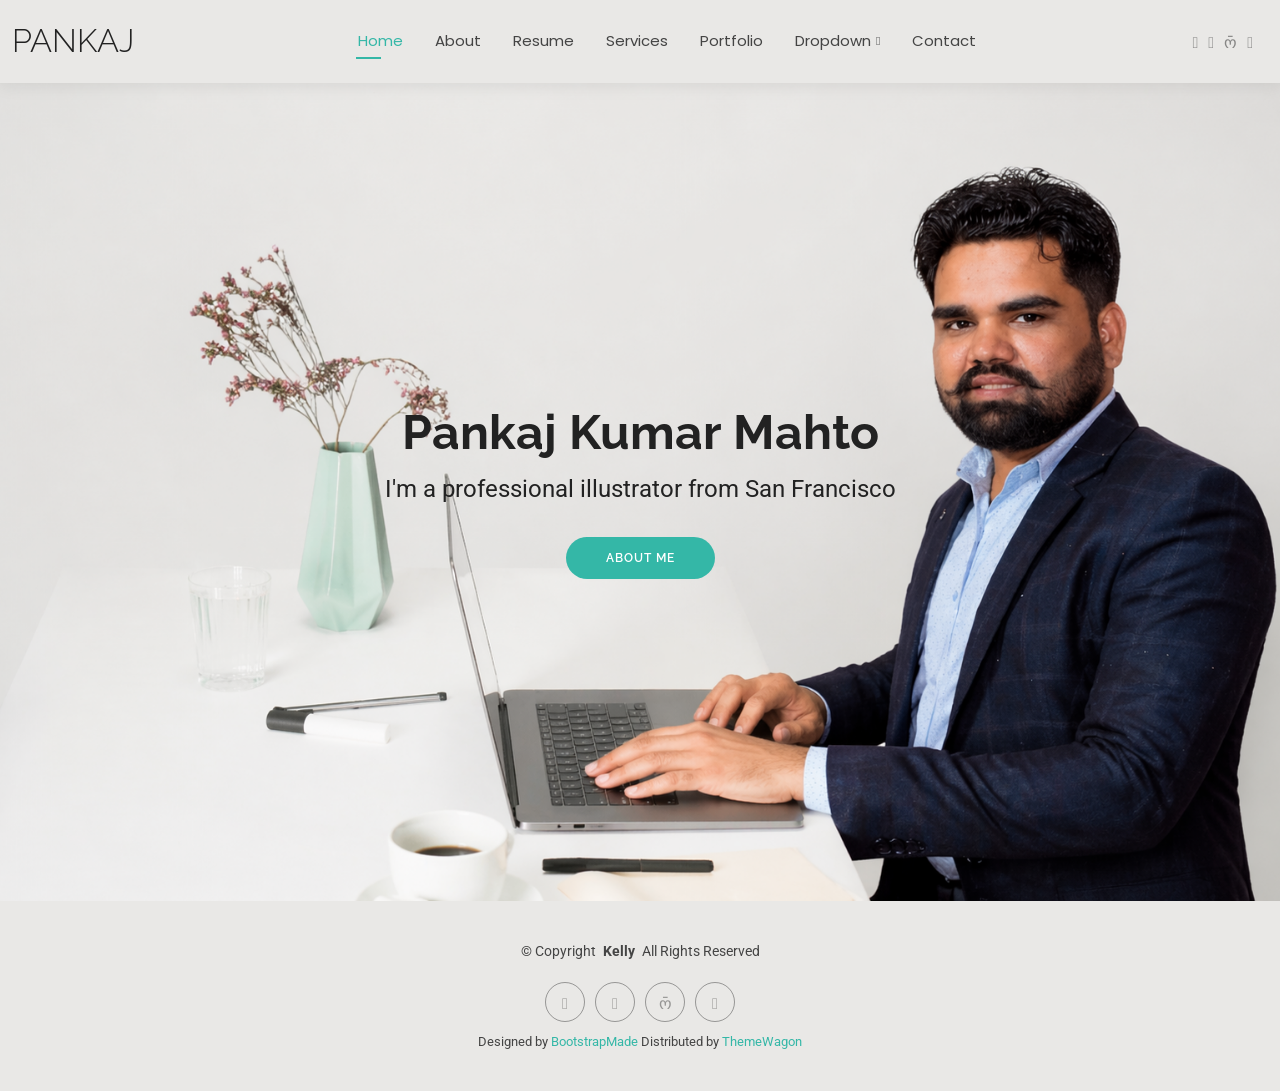
==== commit c5f0fa5a: "index.html" ====
--- a/index.html
+++ b/index.html
@@ -4,7 +4,7 @@
 <head>
   <meta charset="utf-8">
   <meta content="width=device-width, initial-scale=1.0" name="viewport">
-  <title>Index - Kelly Bootstrap Template</title>
+  <title>Pankaj</title>
   <meta name="description" content="">
   <meta name="keywords" content="">
 
@@ -44,7 +44,7 @@
       <a href="index.html" class="logo d-flex align-items-center me-auto me-xl-0">
         <!-- Uncomment the line below if you also wish to use an image logo -->
         <!-- <img src="assets/img/logo.png" alt=""> -->
-        <h1 class="sitename">Kelly</h1>
+        <h1 class="sitename">Pankaj</h1>
       </a>
 
       <nav id="navmenu" class="navmenu">
@@ -96,7 +96,7 @@
       <div class="container text-center" data-aos="zoom-out" data-aos-delay="100">
         <div class="row justify-content-center">
           <div class="col-lg-8">
-            <h2>Kelly Adams</h2>
+            <h2>Pankaj Kumar Mahto</h2>
             <p>I'm a professional illustrator from San Francisco</p>
             <a href="about.html" class="btn-get-started">About Me</a>
           </div>
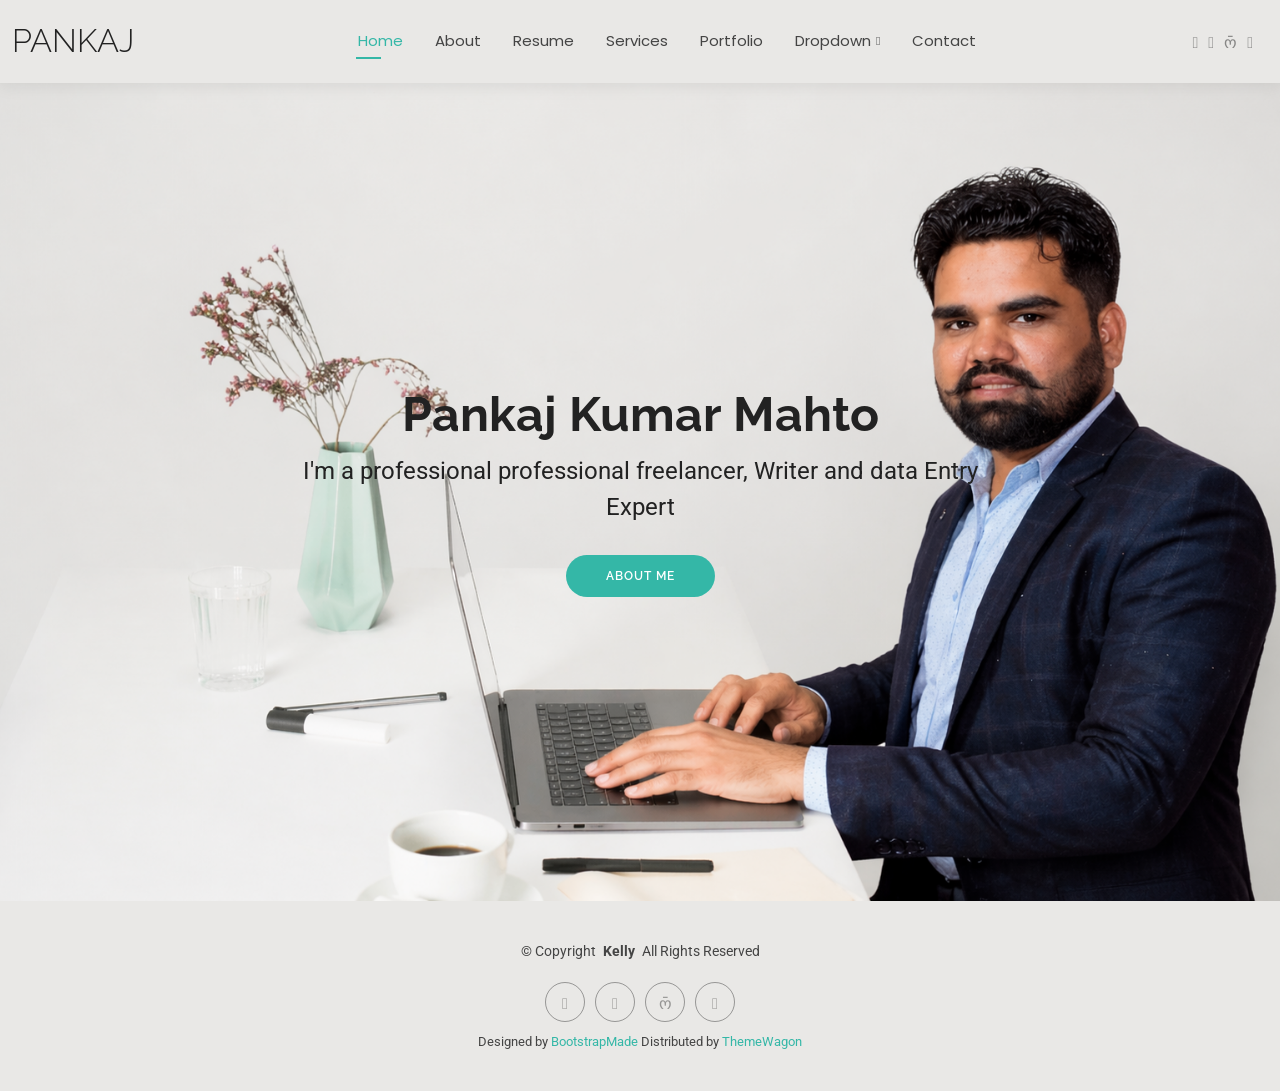
==== commit 415b2e30: "index.html" ====
--- a/index.html
+++ b/index.html
@@ -97,7 +97,7 @@
         <div class="row justify-content-center">
           <div class="col-lg-8">
             <h2>Pankaj Kumar Mahto</h2>
-            <p>I'm a professional illustrator from San Francisco</p>
+            <p>I'm a professional professional freelancer, Writer and data Entry Expert</p>
             <a href="about.html" class="btn-get-started">About Me</a>
           </div>
         </div>
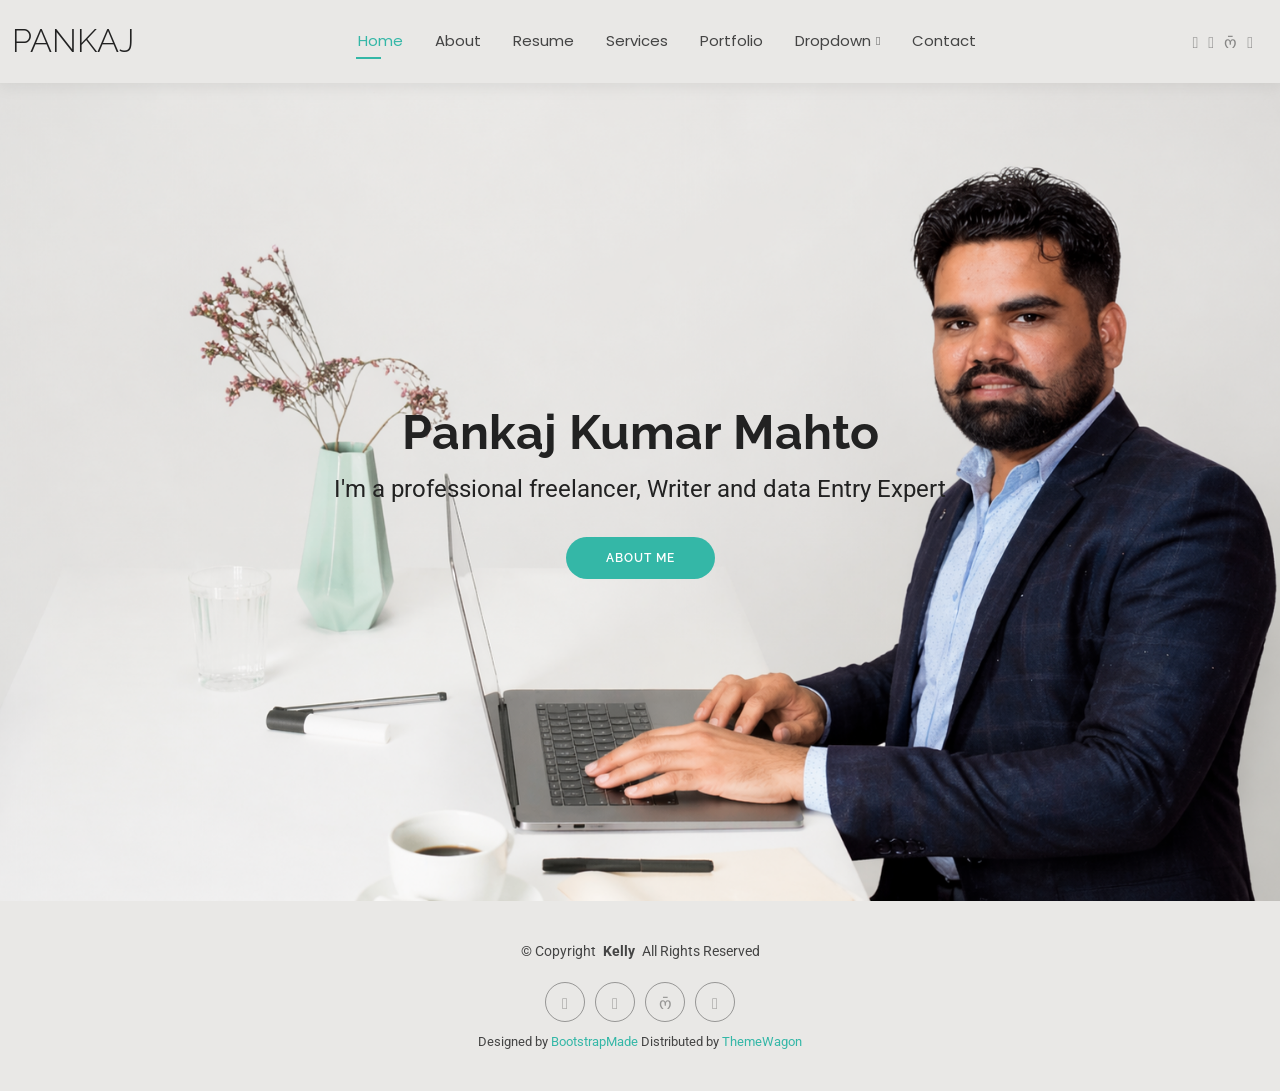
==== commit 37cf68dd: "index.html" ====
--- a/index.html
+++ b/index.html
@@ -97,7 +97,7 @@
         <div class="row justify-content-center">
           <div class="col-lg-8">
             <h2>Pankaj Kumar Mahto</h2>
-            <p>I'm a professional professional freelancer, Writer and data Entry Expert</p>
+            <p>I'm a professional freelancer, Writer and data Entry Expert</p>
             <a href="about.html" class="btn-get-started">About Me</a>
           </div>
         </div>
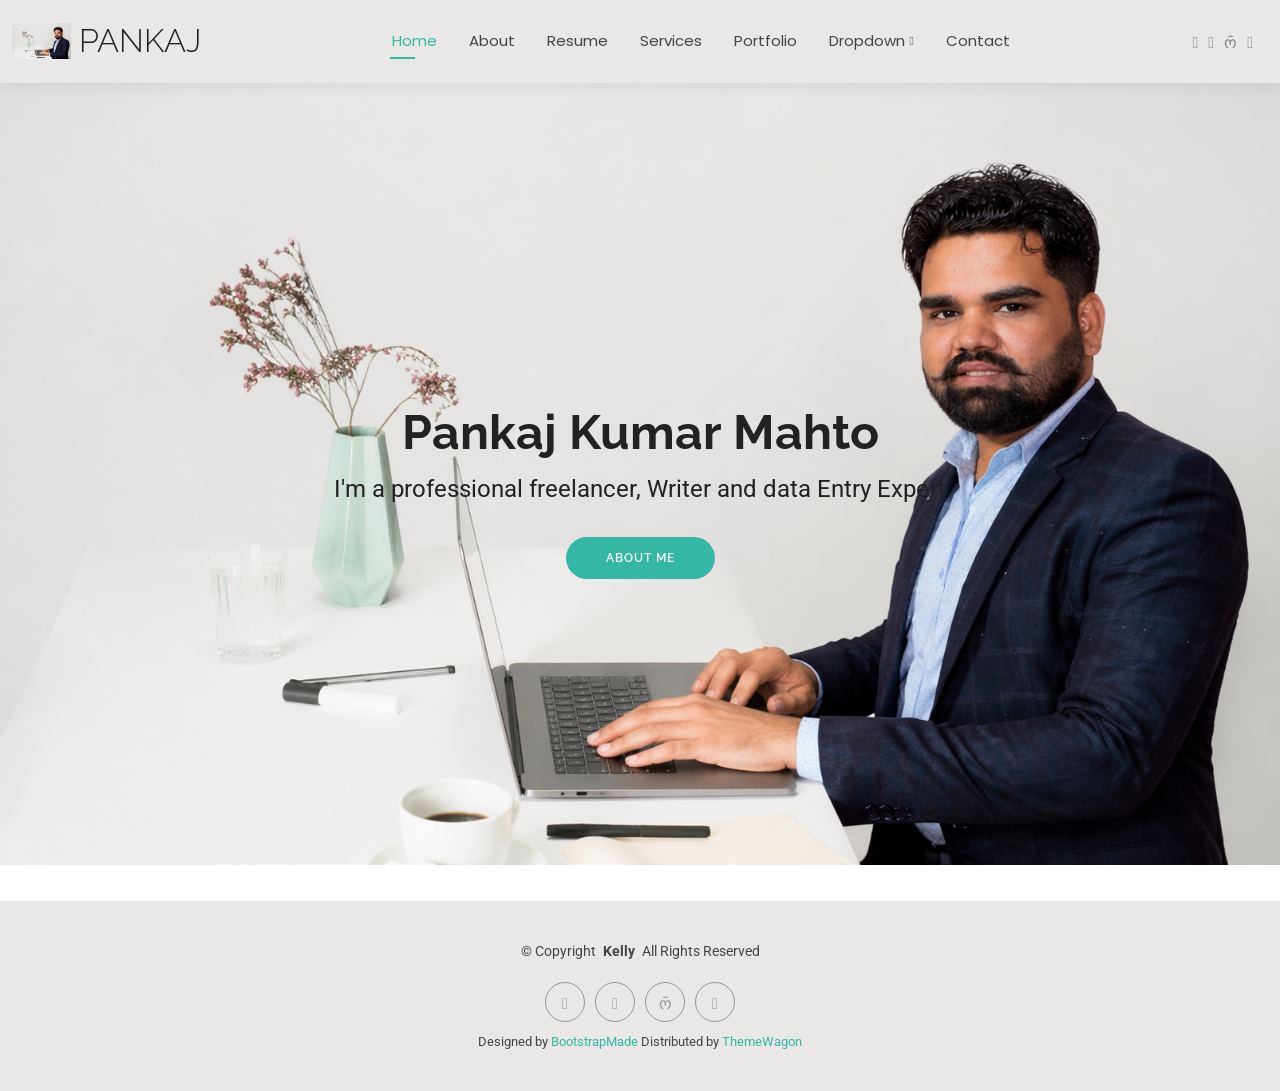
==== commit cab74af4: "index.html" ====
--- a/index.html
+++ b/index.html
@@ -43,7 +43,7 @@
 
       <a href="index.html" class="logo d-flex align-items-center me-auto me-xl-0">
         <!-- Uncomment the line below if you also wish to use an image logo -->
-        <!-- <img src="assets/img/logo.png" alt=""> -->
+        <img src="pk.png" alt="">
         <h1 class="sitename">Pankaj</h1>
       </a>
 
@@ -91,7 +91,7 @@
     <!-- Hero Section -->
     <section id="hero" class="hero section">
 
-      <img src="pk.png" alt="" data-aos="fade-in">
+      <img src="pk.png" class="img-fluid" alt="" data-aos="fade-in">
 
       <div class="container text-center" data-aos="zoom-out" data-aos-delay="100">
         <div class="row justify-content-center">
--- a/main.css
+++ b/main.css
@@ -1415,6 +1415,16 @@
   background: color-mix(in srgb, var(--accent-color), transparent 25%);
 }
 
+.hero img {
+  width: 100%;
+  height: auto;
+}
+
+.container {
+  padding-left: 15px;
+  padding-right: 15px;
+}
+
 /*--------------------------------------------------------------
 # Starter Section Section
 --------------------------------------------------------------*/
